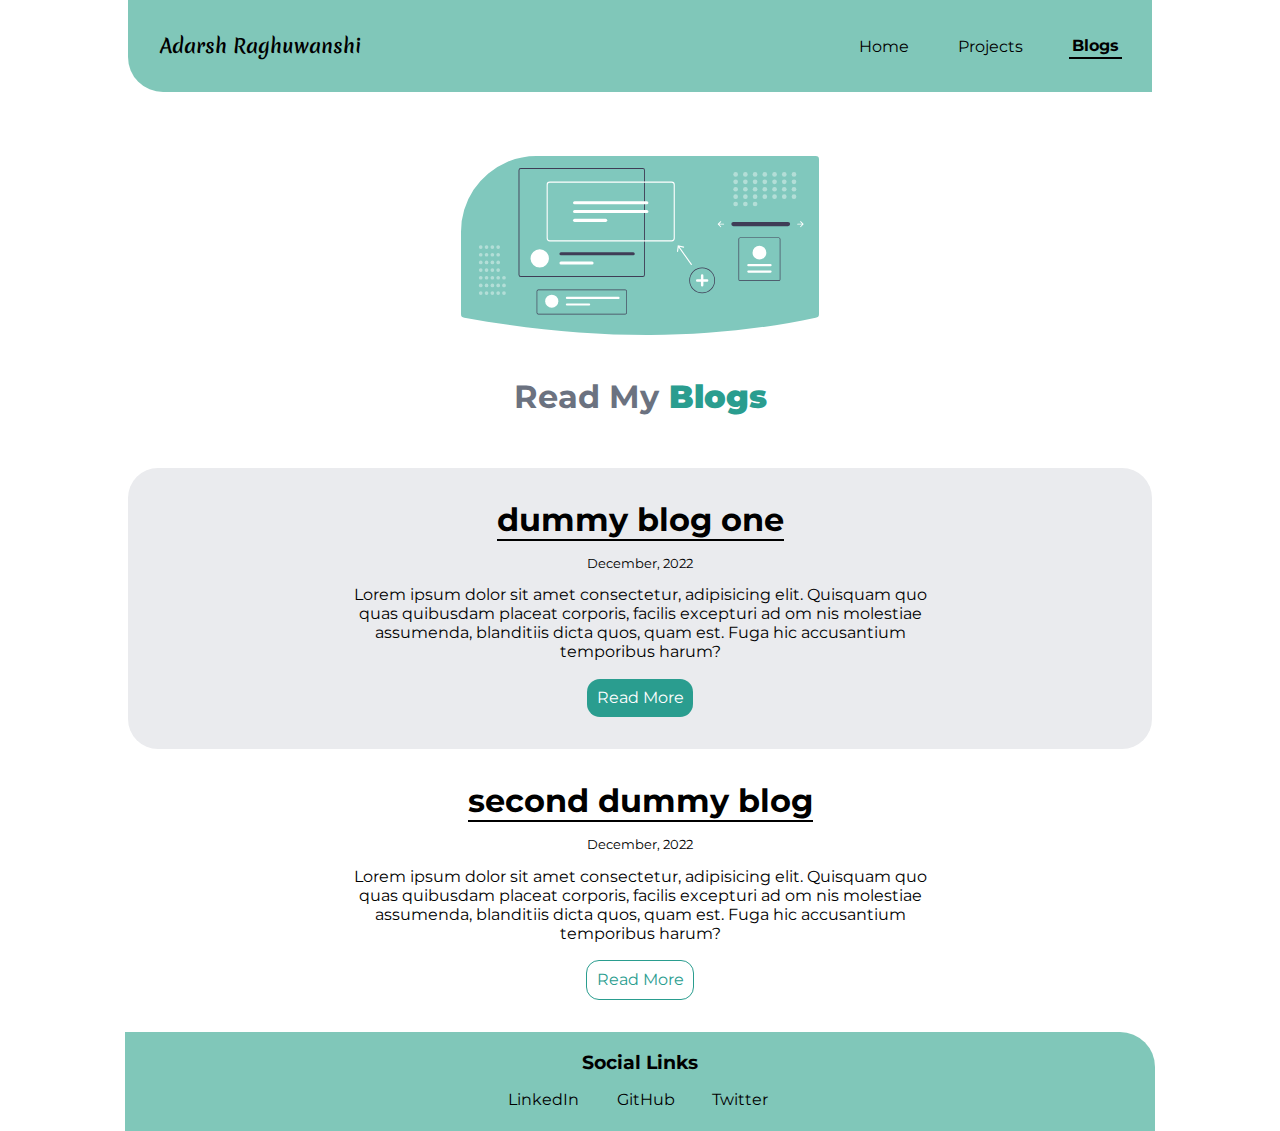
==== blogs.html @ 23945870 "initial commit" ====
<!DOCTYPE html>
<html lang="en">
<head>
    <meta charset="UTF-8">
    <meta name="viewport" content="width=device-width, initial-scale=1.0">
    <link rel="stylesheet" href="style.css" />
    <title>Blogs | Adarsh Raghuwanshi</title>
</head>
<body>
    <nav>
        <div><a href="/">Adarsh Raghuwanshi</a></div>
        <ul>
            <li><a href="/">Home</a></li>
            <li><a href="/projects.html">Projects</a></li>
            <li style="border-bottom:2px solid; font-weight: bold;"><a href="/blogs.html">Blogs</a></li>
        </ul>
    </nav>
    <header>
        <img src="images/blogs.svg" />
        <h1 class="heading">Read My<span> Blogs</span></h1>
    </header>
    <section class="off-white">
        <h1>dummy blog one</h1>
        <small>December, 2022</small>
        <p>Lorem ipsum dolor sit amet consectetur, adipisicing elit. Quisquam quo quas quibusdam placeat corporis, facilis excepturi ad om
            nis molestiae assumenda, blanditiis dicta quos, quam est. Fuga hic accusantium temporibus harum?</p>
        <a href="#" class="colored-btn">Read More</a>
    </section>
    <section>
        <h1>second dummy blog</h1>
        <small>December, 2022</small>
        <p>Lorem ipsum dolor sit amet consectetur, adipisicing elit. Quisquam quo quas quibusdam placeat corporis, facilis excepturi ad om
            nis molestiae assumenda, blanditiis dicta quos, quam est. Fuga hic accusantium temporibus harum?</p>
        <a href="#" class="white-btn colored-btn">Read More</a>
    </section>
    <footer>
        <h3>Social Links</h3>
        <ul>
            <li><a href="https://www.linkedin.com/in/adarsh-raghuwanshi/">LinkedIn</a></li>
            <li><a href="https://github.com/Adarsh-Raghuwanshi">GitHub</a></li>
            <li><a href="https://twitter.com/Adarshraghu184">Twitter</a></li>
        </ul>
    </footer>
</body>
</html>
---- style.css ----
@import url('https://fonts.googleapis.com/css2?family=Montserrat:wght@500;700&family=Merienda:wght@500&display=swap');

*{
    margin: 0%;
    padding: 0%;
    box-sizing: border-box;
}

:root {
    --primary-color: #80C7B9;
    --off-white: #eaebee;
    --dark-gray: #6b7280;
    --headings: #2A9D8F;
}

body{
    font-family: 'Montserrat', sans-serif;
}

a{
    text-decoration: none;
    color: black;
}

nav{
    background-color: var(--primary-color);
    display: flex;
    justify-content: space-between;
    border-bottom-left-radius: 35px;
    width: 80%;
    margin: auto;
    padding: 2rem;
}

nav div{
    font-family: 'Merienda', cursive;
    display: flex;
    align-items: center;
    font-size: 1.2rem;
    font-weight:600;
    cursor: pointer;
}

nav div:hover{
    transform: scale(1.02);
}

ul{
    list-style: none;
    display: flex;
    align-items: center;
    width: 30%;
    margin-right: 2%;
}

li{
    margin-left: 15%;
    cursor: pointer;
    padding: 1%;
}

li a:hover{
    color: brown;
}

header{
    text-align: center;
    margin: 5% 0% 4% 0%;
}

header img{
    width: 28%;
    margin-bottom: 3%;
}

.heading{
    font-size: 2rem;
    font-weight: bolder;
    color: var(--dark-gray);
}

header span{
    font-size: 2rem;
    font-weight: bolder;
    color: var(--headings);
}

section{
    width: 80%;
    margin: auto;
    text-align: center;
    padding: 2rem;
    border-radius: 30px;
    display: flex;
    flex-direction: column;
    align-items: center;
}

section h1{
    width: auto;
    border-bottom: 2px solid;
}

section small{
    margin-top: 1.5%;
}

section p{
    display: inline-block;
    margin: 1.5% 0% 0.8% 0%;
    max-width: 62%;
}

section div{
    display: flex;
    justify-content: space-around;
    width: 25%;
    margin-top: 1%;
}

.project-btn{
    padding: 3%;
    color: white;
    border-radius: 13px;
    background-color: var(--headings);
}

.project-btn:hover{
    transform: scale(1.02);
}

.colored-btn{
    margin-top: 1%;
    padding: 1%;
    font-size: 1rem;
    color: white;
    border: none;
    border-radius: 13px;
    background-color: var(--headings);
}

.colored-btn:hover{
    transform: scale(1.02);
}

.white-btn{
    background-color: white;
    color: var(--headings);
    border: 1px solid var(--headings);
}

footer{
    margin: auto;
    background-color: var(--primary-color);
    display: flex;
    flex-direction: column;
    align-items: center;
    padding: 1.5%;
    border-top-right-radius: 35px;
    width: 80.5%;
}

footer li{
    margin:auto;
    margin-left: 8%;
}

h3{
    margin-bottom: 1.3%;
}

.off-white{
    background-color: var(--off-white);
}
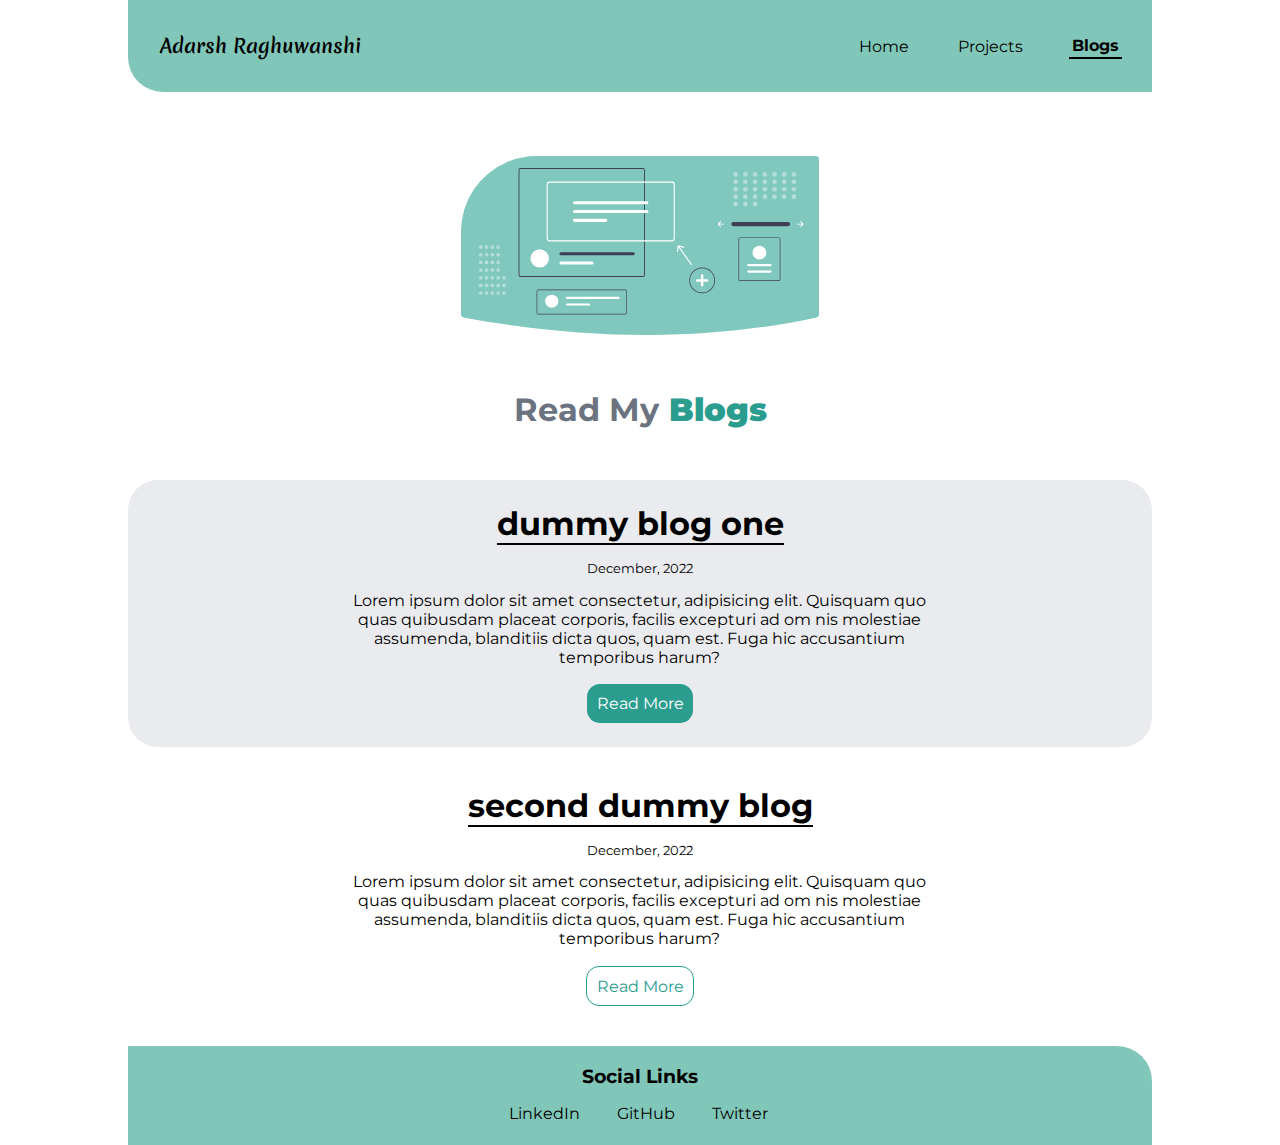
==== commit 1214f2f2: "add media query" ====
--- a/blogs.html
+++ b/blogs.html
@@ -4,6 +4,7 @@
     <meta charset="UTF-8">
     <meta name="viewport" content="width=device-width, initial-scale=1.0">
     <link rel="stylesheet" href="style.css" />
+    <link rel="stylesheet" media="(max-width: 768px)" href="media.css"/>
     <title>Blogs | Adarsh Raghuwanshi</title>
 </head>
 <body>
--- a/style.css
+++ b/style.css
@@ -22,6 +22,64 @@
     color: black;
 }
 
+#nav::before{
+    content: "";
+    background-image: url("images/heart.svg");
+    z-index: 55558;
+    position: absolute;
+    top: 27%;
+    left: 45.5%;
+    width: 4%;
+    height: 8%;
+    transform: scale(0.7);
+    background-repeat: no-repeat;
+    background-position: center;
+    animation: pulse 1.2s infinite;
+}
+
+#header::before{
+    content: "";
+    background-image: url("images/code.svg");
+    z-index: 55555;
+    position: absolute;
+    top: 38%;
+    left: 55%;
+    width: 4%;
+    height: 8%;
+    background-repeat: no-repeat;
+    background-position: center;
+    animation: jumpCode 1.5s infinite;
+}
+
+@keyframes pulse{
+    50%{transform: scale(0.8);}
+    100%{transform: scale(0.7);}
+}
+
+@keyframes jumpCode{
+    0% {
+        transform: translateY(0) scale3d(.96,.96,1) rotate(4deg);
+    }
+    20% {
+        transform: translateY(8px) scale3d(1.1,1.1,1) rotate(4deg);
+    }
+    30% {
+        transform: translateY(5px) scale3d(.98,.98,1) rotate(4deg);
+    }
+    40% {
+        transform: translateY(6.2px) scale3d(1.05,1.05,1) rotate(4deg);
+    }
+    60% {
+        transform: translateY(6px) scale3d(1.01,1.01,1) rotate(4deg);
+    }
+    80% {
+        transform: translateY(6px) scaleX(1) rotate(4deg);
+    }
+    100% {
+        transform: translateY(0) scale3d(.96,.96,1) rotate(4deg);
+    }
+}
+
 nav{
     background-color: var(--primary-color);
     display: flex;
@@ -68,9 +126,9 @@
     margin: 5% 0% 4% 0%;
 }
 
-header img{
+img:first-child{
     width: 28%;
-    margin-bottom: 3%;
+    margin-bottom: 4%;
 }
 
 .heading{
@@ -88,8 +146,9 @@
 section{
     width: 80%;
     margin: auto;
+    margin-bottom: 1.2%;
     text-align: center;
-    padding: 2rem;
+    padding: 1.5rem;
     border-radius: 30px;
     display: flex;
     flex-direction: column;
@@ -157,7 +216,7 @@
     align-items: center;
     padding: 1.5%;
     border-top-right-radius: 35px;
-    width: 80.5%;
+    width: 80%;
 }
 
 footer li{
@@ -171,4 +230,4 @@
 
 .off-white{
     background-color: var(--off-white);
-}
+}--- a/media.css
+++ b/media.css
@@ -0,0 +1,60 @@
+#header::before{
+    background-image: none;
+}
+#nav::before{
+    background-image: none;
+}
+nav{
+    width: 100%;
+    padding: 1rem;
+    display: block;
+    border-bottom-right-radius: 35px;
+}
+nav a{
+    margin: auto;
+}
+ul{
+    width: 100%;
+    margin-top: 1rem;
+}
+header{
+    margin: 8% 0% 6% 0%;
+}
+img:first-child{
+    width: 60%;
+    margin-bottom: 6%;
+}
+section{
+    width: 95%;
+    padding: 1.2rem 1rem 1.2rem 1rem;
+}
+section p{
+    max-width: 100%;
+    margin: 3.5% 0% 0% 0%;
+}
+footer{
+    width: 100%;
+    border-top-left-radius: 35px;
+}
+h3{
+    margin-top: 2.5%;
+    margin-bottom: 0%;
+}
+.colored-btn{
+    margin-top: 5%;
+    padding: 2%;
+    width: 40%;
+}
+
+section{
+    margin-bottom: 5%;
+}
+
+section small{
+    margin-top: 4%;
+}
+
+section div{
+    margin-top: 5%;
+    width: 80%;
+}
